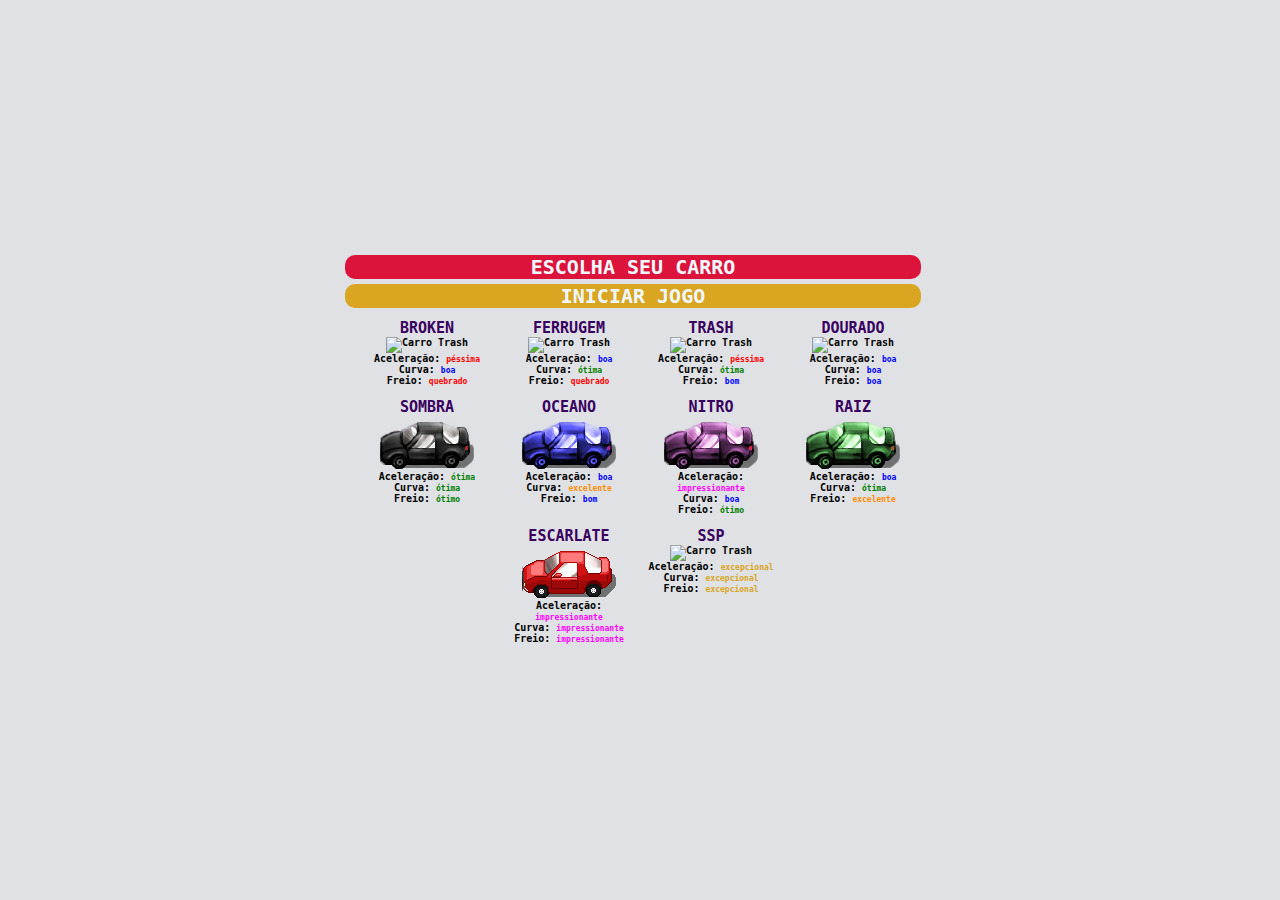
==== index.html @ cc4a32aa "Tela de Seleção" ====
<!DOCTYPE html>
<html lang="pt-br">
<head>
    <meta charset="UTF-8">
    <meta http-equiv="X-UA-Compatible" content="IE=edge">
    <meta name="viewport" content="width=device-width, initial-scale=1.0">
    <link rel="stylesheet" href="style.css">

    <title> Rodovia Maluca </title>

</head>

<body >

    <main class="flex">


        <div id="telaInicial">

            <p id="escolhaP">ESCOLHA SEU CARRO</p>

            <p id="iniciar" onclick="startGame()" >INICIAR JOGO</p>

            <div id="selecao" class="flex">

                <div id="carro1" class="blocoCarro">
                    <p class="nomeCarro"> BROKEN </p>
                    <img src="CarroBrokenEscolha.png" alt="Carro Trash">
                    <p>Aceleração: <span class="red">péssima</span> </p>
                    <p>Curva: <span class="blue">boa</span> </p>
                    <p>Freio: <span class="red">quebrado</span> </p>
                </div>

                <div class="blocoCarro">
                    <p class="nomeCarro"> FERRUGEM </p>
                    <img src="CarroFerrugemEscolha.png" alt="Carro Trash">
                    <p>Aceleração: <span class="blue">boa</span> </p>
                    <p>Curva: <span class="green">ótima</span> </p>
                    <p>Freio: <span class="red">quebrado</span> </p>
                </div>

                <div class="blocoCarro">
                    <p class="nomeCarro"> TRASH </p>
                    <img src="CarroTrashEscolha.png" alt="Carro Trash">
                    <p>Aceleração: <span class="red">péssima</span> </p>
                    <p>Curva: <span class="green">ótima</span> </p>
                    <p>Freio: <span class="blue">bom</span> </p>
                </div>

                <div class="blocoCarro">
                    <p class="nomeCarro"> DOURADO </p>
                    <img src="CarroOuroEscolha.png" alt="Carro Trash">
                    <p>Aceleração: <span class="blue">boa</span> </p>
                    <p>Curva: <span class="blue">boa</span> </p>
                    <p>Freio: <span class="blue">boa</span> </p>
                </div>

                <div class="blocoCarro">
                    <p class="nomeCarro"> SOMBRA </p>
                    <img src="CarroPretoEscolha.png" alt="Carro Trash">
                    <p>Aceleração: <span class="green">ótima</span> </p>
                    <p>Curva: <span class="green">ótima</span> </p>
                    <p>Freio: <span class="green">ótimo</span> </p>
                </div>

                <div class="blocoCarro">
                    <p class="nomeCarro"> OCEANO </p>
                    <img src="CarroAzulEscolha.png" alt="Carro Trash">
                    <p>Aceleração: <span class="blue">boa</span> </p>
                    <p>Curva: <span class="yellow">excelente</span> </p>
                    <p>Freio: <span class="blue">bom</span> </p>
                </div>

                <div class="blocoCarro">
                    <p class="nomeCarro"> NITRO </p>
                    <img src="CarroRoxoEscolha.png" alt="Carro Trash">
                    <p>Aceleração: <span class="gold">impressionante</span> </p>
                    <p>Curva: <span class="blue">boa</span> </p>
                    <p>Freio: <span class="green">ótimo</span> </p>
                </div>

                <div class="blocoCarro">
                    <p class="nomeCarro"> RAIZ </p>
                    <img src="CarroVerdeEscolha.png" alt="Carro Trash">
                    <p>Aceleração: <span class="blue">boa</span> </p>
                    <p>Curva: <span class="green">ótima</span> </p>
                    <p>Freio: <span class="yellow">excelente</span> </p>
                </div>

                <div class="blocoCarro">
                    <p class="nomeCarro"> ESCARLATE </p>
                    <img src="CarroVermelhoEscolha.png" alt="Carro Trash">
                    <p>Aceleração: <span class="gold">impressionante</span> </p>
                    <p>Curva: <span class="gold">impressionante</span> </p>
                    <p>Freio: <span class="gold">impressionante</span> </p>
                </div>

                <div class="blocoCarro">
                    <p class="nomeCarro"> SSP </p>
                    <img src="CarroPolicialEscolha.png" alt="Carro Trash">
                    <p>Aceleração: <span class="golden">excepcional</span> </p>
                    <p>Curva: <span class="golden">excepcional</span> </p>
                    <p>Freio: <span class="golden">excepcional</span> </p>
                </div>
                
            </div>

            
        </div>
    
        <div id="telaDoJogo"></div>

    </main>



</body>

<script src="index.js"></script>
<script src="carGame.js"></script>

</html>
---- style.css ----
*{
    padding: 0;
    margin: 0;
    border: 0;
    outline: 0;
    text-decoration: none;
    font-family:monospace;
    font-weight: bolder;
}

.flex{
    display: flex;
    flex-wrap: wrap;
    flex-direction: row;
    align-content: center;
    justify-content: center;
}

main{
    min-width: 100vw;
    min-height: 100vh;
    background-color: rgb(223, 225, 228);
}

#tela{
    background-color: blue;
    display: flex;
    justify-content: center;
    align-items: center;

}

canvas {
    margin: 0;
    border: 1px solid #d3d3d3;
    background-color: #f1f1f1;
}

#telaInicial{
    text-align: center;
    font-size: 20px;
}

#escolhaP{
    background-color: crimson;
    border-radius: 10px;
    border: 1px;
    color: aliceblue;
    width: 96%;
    margin: 5px;
}

#iniciar{
    background-color:goldenrod;
    border-radius: 10px;
    border: 1px;
    color:aliceblue;
    width: 96%;
    margin: 5px;
    cursor: pointer;
}

#iniciar:hover{
    background-color: rgb(252, 193, 44);
    color: red;
}

#selecao{
    max-width: 600px;
}

.blocoCarro{
    font-size: 10px;
    width: 130px;
    margin: 5px;
    text-align: center;
    cursor: pointer;
    border-radius: 5px;
    border: 1px solid rgb(223, 225, 228);
}

.blocoCarro:hover{
    background-color:aliceblue;
    border: 1px solid black;
}
/*
.blocoCarro > img{
    width: 100px;
    height: 100px;
}*/
span{
    font-size: 8px;
}

.nomeCarro{
    font-size: 15px;
    font-weight: bold;
    color: rgb(56, 0, 95);
}

.red{
    color: red;
}

.blue{
    color: blue;
}

.green{
    color: green;
}

.yellow{
    color:darkorange;
}

.gold{
    color:fuchsia;
}

.golden{
    color: goldenrod;
}
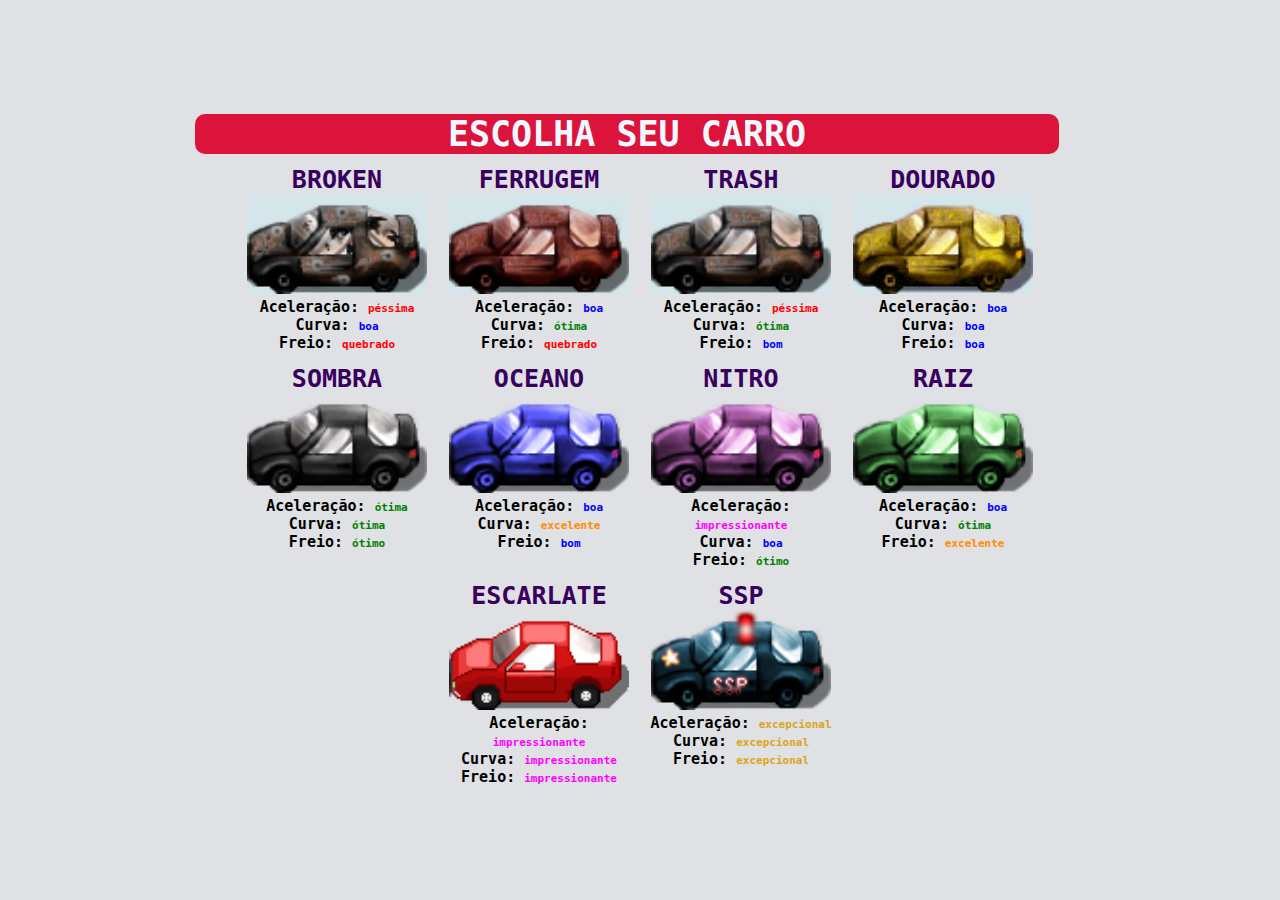
==== commit 6aa78c09: "Som" ====
--- a/index.html
+++ b/index.html
@@ -12,92 +12,95 @@
 
 <body >
 
+    
+
     <main class="flex">
 
+        <div id="telaDoJogo" ></div>
 
-        <div id="telaInicial">
+        <div id="telaInicial" >
 
-            <p id="escolhaP">ESCOLHA SEU CARRO</p>
+            <p id="escolhaP" class="radios">ESCOLHA SEU CARRO</p>
 
-            <p id="iniciar" onclick="startGame()" >INICIAR JOGO</p>
+            <p id="iniciar" class="radios">INICIAR JOGO</p>
 
             <div id="selecao" class="flex">
 
-                <div id="carro1" class="blocoCarro">
+                <div id="broken" class="blocoCarro">
                     <p class="nomeCarro"> BROKEN </p>
-                    <img src="CarroBrokenEscolha.png" alt="Carro Trash">
+                    <img src="imagens/CarroBrokenEscolha.png" alt="Carro Trash">
                     <p>Aceleração: <span class="red">péssima</span> </p>
                     <p>Curva: <span class="blue">boa</span> </p>
                     <p>Freio: <span class="red">quebrado</span> </p>
                 </div>
 
-                <div class="blocoCarro">
+                <div id="ferrugem" class="blocoCarro">
                     <p class="nomeCarro"> FERRUGEM </p>
-                    <img src="CarroFerrugemEscolha.png" alt="Carro Trash">
+                    <img src="imagens/CarroFerrugemEscolha.png" alt="Carro Trash">
                     <p>Aceleração: <span class="blue">boa</span> </p>
                     <p>Curva: <span class="green">ótima</span> </p>
                     <p>Freio: <span class="red">quebrado</span> </p>
                 </div>
 
-                <div class="blocoCarro">
+                <div id="trash" class="blocoCarro">
                     <p class="nomeCarro"> TRASH </p>
-                    <img src="CarroTrashEscolha.png" alt="Carro Trash">
+                    <img src="imagens/CarroTrashEscolha.png" alt="Carro Trash">
                     <p>Aceleração: <span class="red">péssima</span> </p>
                     <p>Curva: <span class="green">ótima</span> </p>
                     <p>Freio: <span class="blue">bom</span> </p>
                 </div>
 
-                <div class="blocoCarro">
+                <div id="dourado" class="blocoCarro">
                     <p class="nomeCarro"> DOURADO </p>
-                    <img src="CarroOuroEscolha.png" alt="Carro Trash">
+                    <img src="imagens/CarroOuroEscolha.png" alt="Carro Trash">
                     <p>Aceleração: <span class="blue">boa</span> </p>
                     <p>Curva: <span class="blue">boa</span> </p>
                     <p>Freio: <span class="blue">boa</span> </p>
                 </div>
 
-                <div class="blocoCarro">
+                <div id="sombra" class="blocoCarro">
                     <p class="nomeCarro"> SOMBRA </p>
-                    <img src="CarroPretoEscolha.png" alt="Carro Trash">
+                    <img src="imagens/CarroPretoEscolha.png" alt="Carro Trash">
                     <p>Aceleração: <span class="green">ótima</span> </p>
                     <p>Curva: <span class="green">ótima</span> </p>
                     <p>Freio: <span class="green">ótimo</span> </p>
                 </div>
 
-                <div class="blocoCarro">
+                <div id="oceano" class="blocoCarro">
                     <p class="nomeCarro"> OCEANO </p>
-                    <img src="CarroAzulEscolha.png" alt="Carro Trash">
+                    <img src="imagens/CarroAzulEscolha.png" alt="Carro Trash">
                     <p>Aceleração: <span class="blue">boa</span> </p>
                     <p>Curva: <span class="yellow">excelente</span> </p>
                     <p>Freio: <span class="blue">bom</span> </p>
                 </div>
 
-                <div class="blocoCarro">
+                <div id="nitro" class="blocoCarro">
                     <p class="nomeCarro"> NITRO </p>
-                    <img src="CarroRoxoEscolha.png" alt="Carro Trash">
+                    <img src="imagens/CarroRoxoEscolha.png" alt="Carro Trash">
                     <p>Aceleração: <span class="gold">impressionante</span> </p>
                     <p>Curva: <span class="blue">boa</span> </p>
                     <p>Freio: <span class="green">ótimo</span> </p>
                 </div>
 
-                <div class="blocoCarro">
+                <div id="raiz" class="blocoCarro">
                     <p class="nomeCarro"> RAIZ </p>
-                    <img src="CarroVerdeEscolha.png" alt="Carro Trash">
+                    <img src="imagens/CarroVerdeEscolha.png" alt="Carro Trash">
                     <p>Aceleração: <span class="blue">boa</span> </p>
                     <p>Curva: <span class="green">ótima</span> </p>
                     <p>Freio: <span class="yellow">excelente</span> </p>
                 </div>
 
-                <div class="blocoCarro">
+                <div id="escarlate" class="blocoCarro">
                     <p class="nomeCarro"> ESCARLATE </p>
-                    <img src="CarroVermelhoEscolha.png" alt="Carro Trash">
+                    <img src="imagens/CarroVermelhoEscolha.png" alt="Carro Trash">
                     <p>Aceleração: <span class="gold">impressionante</span> </p>
                     <p>Curva: <span class="gold">impressionante</span> </p>
                     <p>Freio: <span class="gold">impressionante</span> </p>
                 </div>
 
-                <div class="blocoCarro">
+                <div id="ssp" class="blocoCarro">
                     <p class="nomeCarro"> SSP </p>
-                    <img src="CarroPolicialEscolha.png" alt="Carro Trash">
+                    <img src="imagens/CarroPolicialEscolha.png" alt="Carro Trash">
                     <p>Aceleração: <span class="golden">excepcional</span> </p>
                     <p>Curva: <span class="golden">excepcional</span> </p>
                     <p>Freio: <span class="golden">excepcional</span> </p>
@@ -108,15 +111,16 @@
             
         </div>
     
-        <div id="telaDoJogo"></div>
+        
 
     </main>
 
-
+    
 
 </body>
 
 <script src="index.js"></script>
+<script src="gameFunction.js"></script>
 <script src="carGame.js"></script>
 
 </html>--- a/style.css
+++ b/style.css
@@ -23,9 +23,11 @@
     background-color: rgb(223, 225, 228);
 }
 
-#tela{
+#telaDoJogo{
+    width: 300px;
+    height: 300px;
     background-color: blue;
-    display: flex;
+    display: none;
     justify-content: center;
     align-items: center;
 
@@ -44,21 +46,21 @@
 
 #escolhaP{
     background-color: crimson;
+}
+
+#iniciar{
+    display: none;
+    background-color:goldenrod;
+    cursor: pointer;
+}
+
+.radios{
+    font-size: 35px;
     border-radius: 10px;
     border: 1px;
     color: aliceblue;
     width: 96%;
     margin: 5px;
-}
-
-#iniciar{
-    background-color:goldenrod;
-    border-radius: 10px;
-    border: 1px;
-    color:aliceblue;
-    width: 96%;
-    margin: 5px;
-    cursor: pointer;
 }
 
 #iniciar:hover{
@@ -67,12 +69,12 @@
 }
 
 #selecao{
-    max-width: 600px;
+    max-width: 900px;
 }
 
 .blocoCarro{
-    font-size: 10px;
-    width: 130px;
+    font-size: 15px;
+    width: 190px;
     margin: 5px;
     text-align: center;
     cursor: pointer;
@@ -84,17 +86,18 @@
     background-color:aliceblue;
     border: 1px solid black;
 }
-/*
+
 .blocoCarro > img{
-    width: 100px;
+    width: 180px;
     height: 100px;
-}*/
+}
+
 span{
-    font-size: 8px;
+    font-size: 11px;
 }
 
 .nomeCarro{
-    font-size: 15px;
+    font-size: 25px;
     font-weight: bold;
     color: rgb(56, 0, 95);
 }
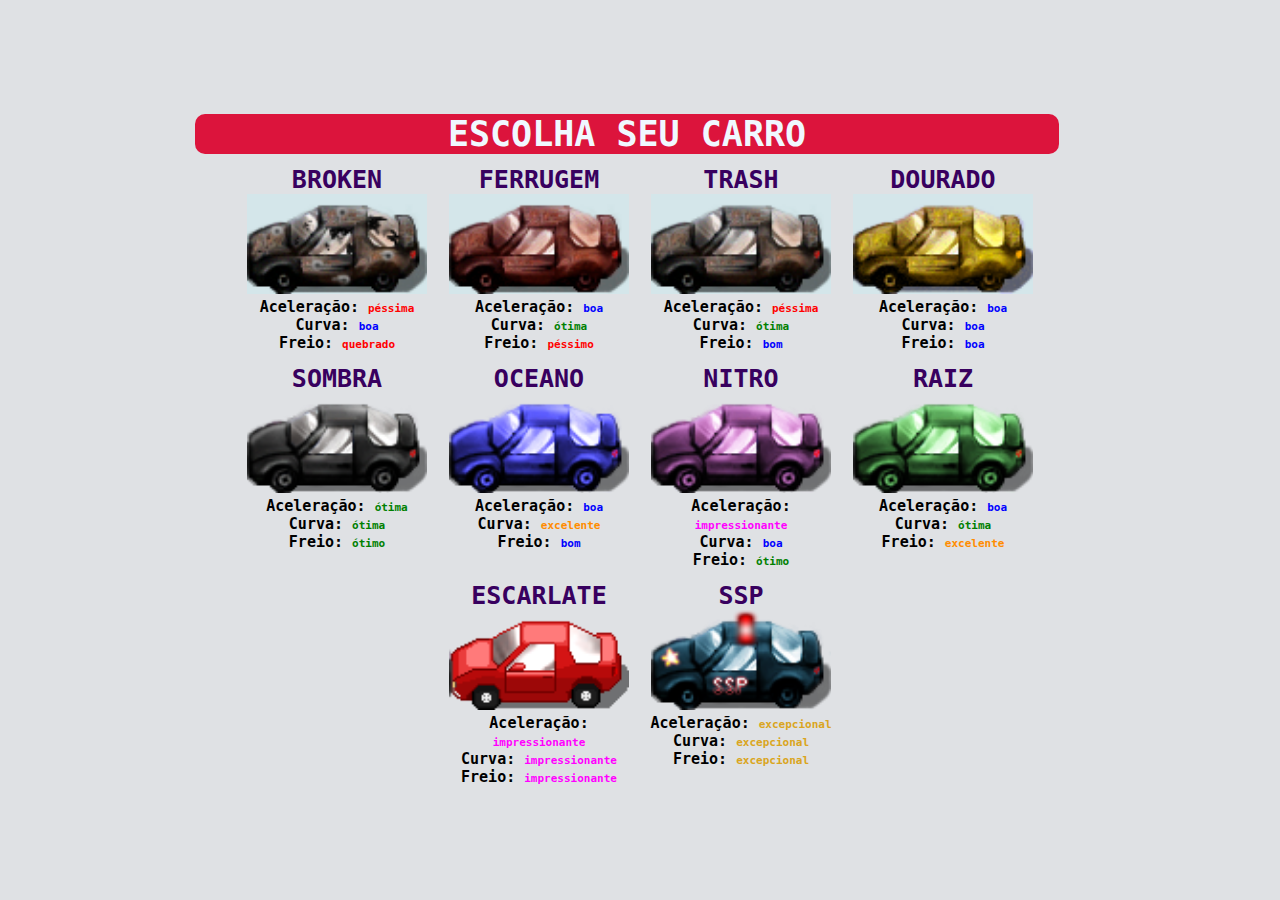
==== commit 82c54d22: "niveis" ====
--- a/index.html
+++ b/index.html
@@ -16,7 +16,14 @@
 
     <main class="flex">
 
-        <div id="telaDoJogo" ></div>
+        <div id="telaDoJogo" >
+
+            <div id="TelaDeBatida">
+                <p id="reiniciar" class="bTransparente">REINICIAR</p>
+                <p id="outro" class="bTransparente">OUTRO CARRO</p>
+            </div>
+            
+        </div>
 
         <div id="telaInicial" >
 
@@ -39,7 +46,7 @@
                     <img src="imagens/CarroFerrugemEscolha.png" alt="Carro Trash">
                     <p>Aceleração: <span class="blue">boa</span> </p>
                     <p>Curva: <span class="green">ótima</span> </p>
-                    <p>Freio: <span class="red">quebrado</span> </p>
+                    <p>Freio: <span class="red">péssimo</span> </p>
                 </div>
 
                 <div id="trash" class="blocoCarro">
@@ -122,5 +129,6 @@
 <script src="index.js"></script>
 <script src="gameFunction.js"></script>
 <script src="carGame.js"></script>
+<script src="niveis.js"></script>
 
 </html>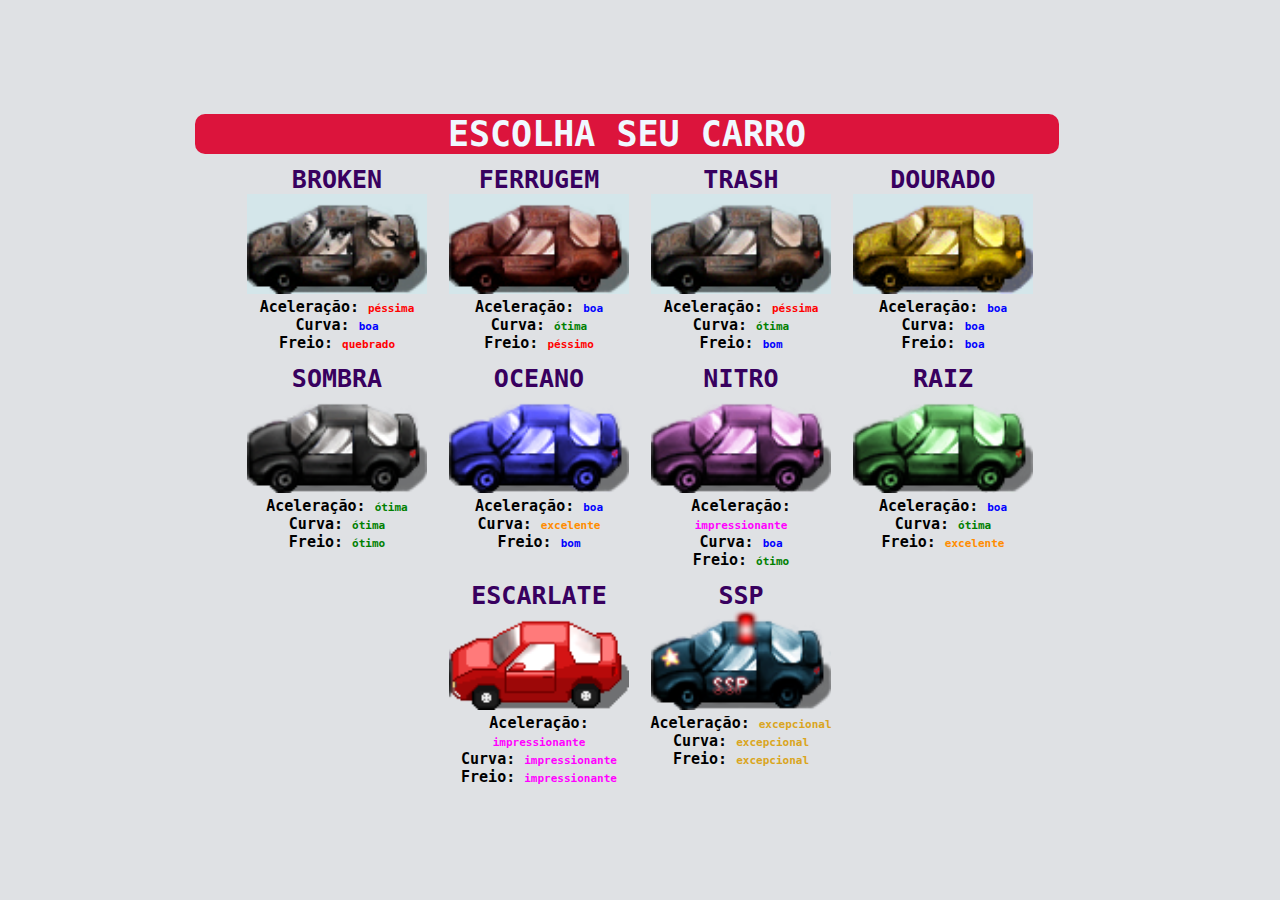
==== commit 37f3a343: "Imagem das Teclas" ====
--- a/index.html
+++ b/index.html
@@ -16,13 +16,31 @@
 
     <main class="flex">
 
+        <div class="controles">
+            <button id="esquerda" class="Bcontrole">
+                <img id="setaEsquerda" class="imagemDeTecla" src="imagens/seta.png" alt="seta para a esquerda">
+            </button>
+            <button id="abaixo" class="Bcontrole">
+                <img class="imagemDeTecla" src="imagens/freio.png" alt="freio">
+            </button>
+        </div>
+
         <div id="telaDoJogo" >
 
             <div id="TelaDeBatida">
                 <p id="reiniciar" class="bTransparente">REINICIAR</p>
                 <p id="outro" class="bTransparente">OUTRO CARRO</p>
             </div>
-            
+  
+        </div>
+
+        <div class="controles">
+            <button id="direita" class="Bcontrole">
+                <img class="imagemDeTecla" src="imagens/seta.png" alt="seta para a direita">
+            </button>
+            <button  id="acima" class="Bcontrole">
+                <img id="acelerador" class="imagemDeTecla" src="imagens/acelerador.png" alt="acelerador">
+            </button>
         </div>
 
         <div id="telaInicial" >
--- a/style.css
+++ b/style.css
@@ -1,4 +1,3 @@
-
 *{
     padding: 0;
     margin: 0;
@@ -37,6 +36,75 @@
     margin: 0;
     border: 1px solid #d3d3d3;
     background-color: #f1f1f1;
+}
+
+#TelaDeBatida{
+    position: absolute;
+    display: none;
+    flex-wrap: wrap;
+    align-items: center;
+}
+
+.bTransparente{
+    width: fit-content ;
+    border-radius: 5px;
+    background-color: crimson;
+    border: 1px solid darkred;
+    color: aliceblue;
+    padding: 5px;
+    margin: 5px;
+    cursor: pointer;
+    width: 100px;
+    text-align: center;
+    opacity: 0.5;
+}
+
+.bTransparente:hover{
+    opacity: 1;
+}
+
+.imagemDeTecla{
+    width: 30px;
+    height: 30px;
+    padding-top: 8px;
+}
+
+#acelerador{
+    height: 48px;
+    width: 25px;
+    padding-top: 0;
+}
+
+#setaEsquerda{
+    -moz-transform: scaleX(-1);
+    -o-transform: scaleX(-1);
+    -webkit-transform: scaleX(-1);
+    transform: scaleX(-1);
+}
+
+.controles{
+    display: none;
+    flex-direction: column;
+    background-color: aquamarine;
+    justify-content: center;
+}
+
+
+.Bcontrole{
+    background-image: linear-gradient(315deg, #000000 0%, #414141 74%);
+    box-shadow:0 3px 0 black;
+    margin-top: 10px;
+    margin-bottom: 10px;
+    width: 50px;
+    height: 50px;
+    border-radius: 10px;
+    border: 2px solid black;
+}
+
+.Bcontrole:active{
+    position:relative;
+    top:3px;
+    box-shadow:none;
 }
 
 #telaInicial{
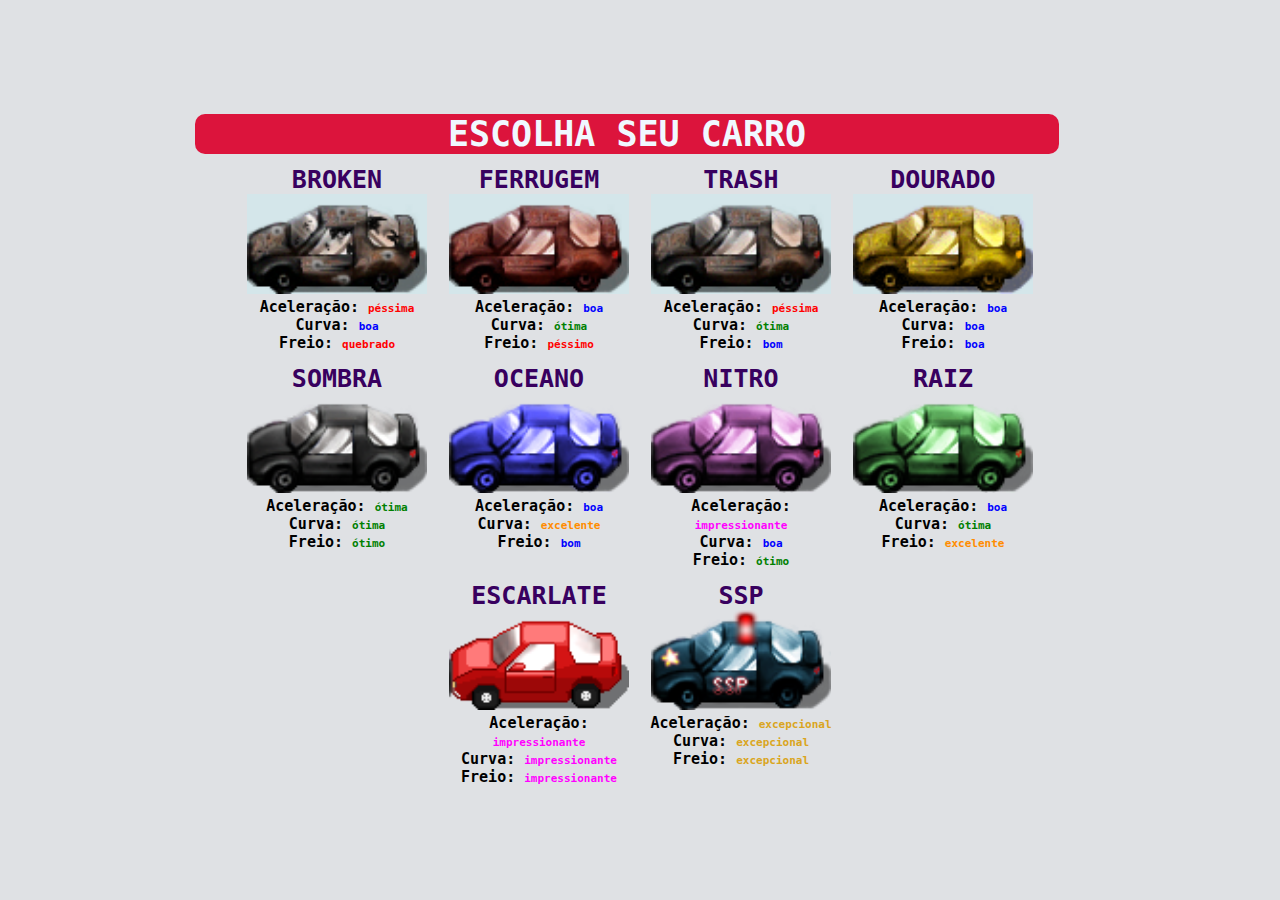
==== commit 0619d0db: "touch" ====
--- a/index.html
+++ b/index.html
@@ -17,11 +17,11 @@
     <main class="flex">
 
         <div class="controles">
-            <button id="esquerda" class="Bcontrole">
+            <button id="esquerda" class="Bcontrole" onmousedown="pressionarBotao('e')" onmouseup="soltarBotao('e')" ontouchstart="soltarBotao('e')" >
                 <img id="setaEsquerda" class="imagemDeTecla" src="imagens/seta.png" alt="seta para a esquerda">
             </button>
-            <button id="abaixo" class="Bcontrole">
-                <img class="imagemDeTecla" src="imagens/freio.png" alt="freio">
+            <button id="abaixo" class="Bcontrole" onmousedown="pressionarBotao('f')" onmouseup="soltarBotao('f')" ontouchstart="soltarBotao('f')">
+                <img id="freio" class="imagemDeTecla" src="imagens/freio.png" alt="freio">
             </button>
         </div>
 
@@ -35,10 +35,10 @@
         </div>
 
         <div class="controles">
-            <button id="direita" class="Bcontrole">
-                <img class="imagemDeTecla" src="imagens/seta.png" alt="seta para a direita">
+            <button id="direita" class="Bcontrole" onmousedown="pressionarBotao('d')" onmouseup="soltarBotao('d')" ontouchstart="soltarBotao('d')">
+                <img id="setaDireita" class="imagemDeTecla" src="imagens/seta.png" alt="seta para a direita">
             </button>
-            <button  id="acima" class="Bcontrole">
+            <button  id="acima" class="Bcontrole" onmousedown="pressionarBotao('a')" onmouseup="soltarBotao('a')" ontouchstart="soltarBotao('a')">
                 <img id="acelerador" class="imagemDeTecla" src="imagens/acelerador.png" alt="acelerador">
             </button>
         </div>
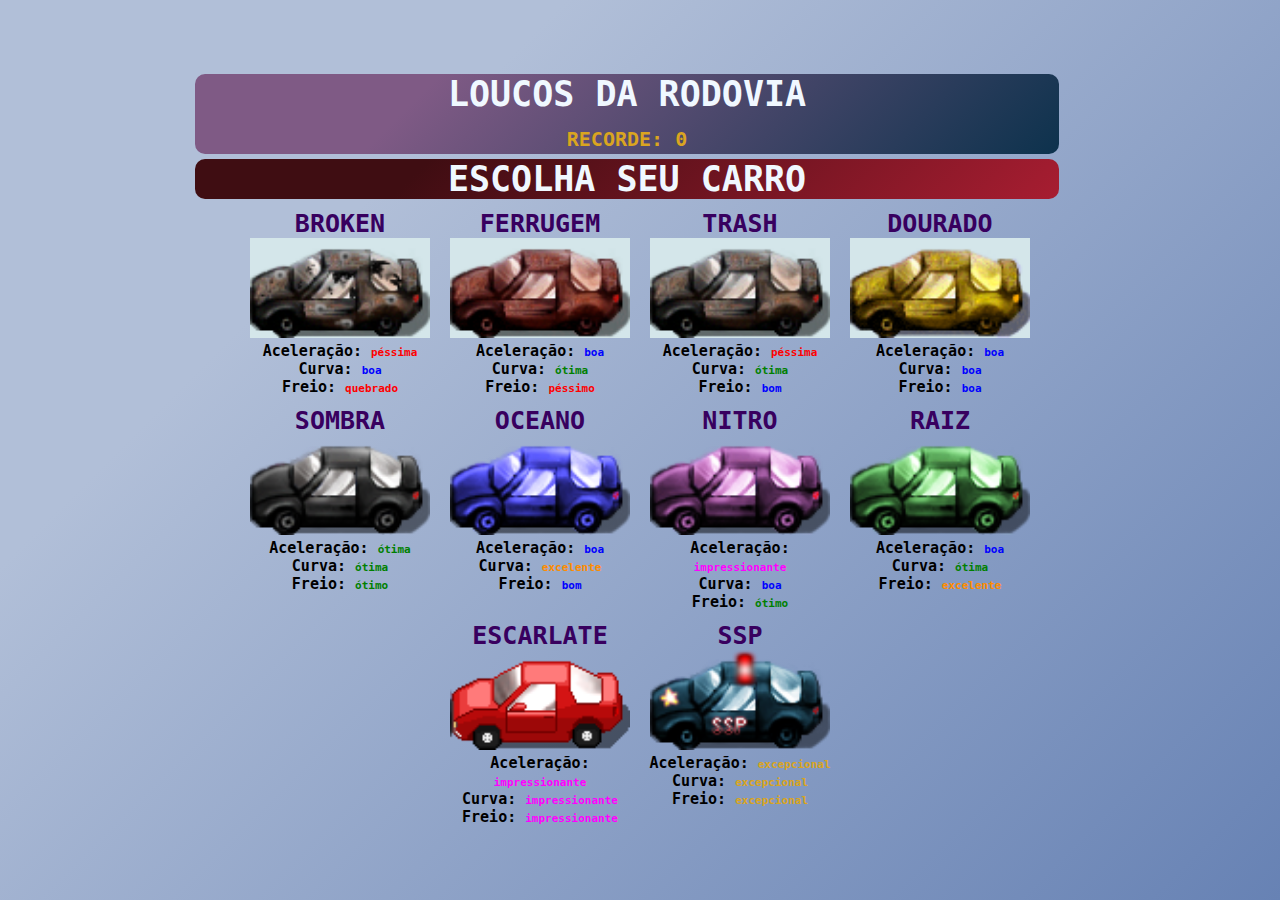
==== commit 6c81a67e: "Favicon / Titulo/ recode / canva em tecla" ====
--- a/index.html
+++ b/index.html
@@ -5,8 +5,9 @@
     <meta http-equiv="X-UA-Compatible" content="IE=edge">
     <meta name="viewport" content="width=device-width, initial-scale=1.0">
     <link rel="stylesheet" href="style.css">
+    <link rel="icon" type="image/x-icon" href="imagens/favicon.png">
 
-    <title> Rodovia Maluca </title>
+    <title> Loucos da Rodovia </title>
 
 </head>
 
@@ -17,11 +18,13 @@
     <main class="flex">
 
         <div class="controles">
-            <button id="esquerda" class="Bcontrole" onmousedown="pressionarBotao('e')" onmouseup="soltarBotao('e')" ontouchstart="soltarBotao('e')" >
-                <img id="setaEsquerda" class="imagemDeTecla" src="imagens/seta.png" alt="seta para a esquerda">
+            <button id="esquerda" class="Bcontrole" onmousedown="pressionarBotao('e')" onmouseup="soltarBotao('e')" ontouchstart="pressionarBotao('e')" ontouchend="soltarBotao('e')" >
+                <canvas id="canvaEsquerda" class="canvaDeTecla"></canvas>
+                <img id="setaEsquerda" class="imagemDeTecla" src="imagens/setaE.png" alt="seta para a esquerda">
             </button>
-            <button id="abaixo" class="Bcontrole" onmousedown="pressionarBotao('f')" onmouseup="soltarBotao('f')" ontouchstart="soltarBotao('f')">
-                <img id="freio" class="imagemDeTecla" src="imagens/freio.png" alt="freio">
+            <button id="abaixo" class="Bcontrole" onmousedown="pressionarBotao('f')" onmouseup="soltarBotao('f')" ontouchstart="pressionarBotao('f')" ontouchend="soltarBotao('f')">
+                <canvas id="canvaFreio" class="canvaDeTecla"></canvas>
+                <img id="freio" class="imagemDeTecla" src="imagens/frei.png" alt="freio">
             </button>
         </div>
 
@@ -35,15 +38,23 @@
         </div>
 
         <div class="controles">
-            <button id="direita" class="Bcontrole" onmousedown="pressionarBotao('d')" onmouseup="soltarBotao('d')" ontouchstart="soltarBotao('d')">
-                <img id="setaDireita" class="imagemDeTecla" src="imagens/seta.png" alt="seta para a direita">
+            <button id="direita" class="Bcontrole" onmousedown="pressionarBotao('d')" onmouseup="soltarBotao('d')" ontouchstart="pressionarBotao('d')" ontouchend="soltarBotao('d')">
+                <canvas id="canvaDireita" class="canvaDeTecla"></canvas>
+                <img id="setaDireita" class="imagemDeTecla" src="imagens/setaD.png" alt="seta para a direita">
             </button>
-            <button  id="acima" class="Bcontrole" onmousedown="pressionarBotao('a')" onmouseup="soltarBotao('a')" ontouchstart="soltarBotao('a')">
-                <img id="acelerador" class="imagemDeTecla" src="imagens/acelerador.png" alt="acelerador">
+            <button  id="acima" class="Bcontrole" onmousedown="pressionarBotao('a')" onmouseup="soltarBotao('a')" ontouchstart="pressionarBotao('a')" ontouchend="soltarBotao('a')">
+                <canvas id="canvaAcelerador" class="canvaDeTecla"></canvas>
+                <img id="acelerador" class="imagemDeTecla" src="imagens/acel.png" alt="acelerador">
             </button>
         </div>
 
         <div id="telaInicial" >
+
+            <p id="titulo" class="radios">
+                LOUCOS DA RODOVIA
+                <br>      
+               <span>RECORDE: </span> <span id="recorde">0</span>
+            </p>
 
             <p id="escolhaP" class="radios">ESCOLHA SEU CARRO</p>
 
--- a/style.css
+++ b/style.css
@@ -19,7 +19,7 @@
 main{
     min-width: 100vw;
     min-height: 100vh;
-    background-color: rgb(223, 225, 228);
+    background-image: linear-gradient(315deg, #6782B4 0%, #B1BFD8 74%);
 }
 
 #telaDoJogo{
@@ -67,12 +67,25 @@
     width: 30px;
     height: 30px;
     padding-top: 8px;
+    pointer-events: none;
+    display: none;
+}
+
+
+.canvaDeTecla{
+    background-color: unset;
+    border: unset;
+    padding: 8px;
 }
 
 #acelerador{
     height: 48px;
     width: 25px;
     padding-top: 0;
+}
+
+#canvaAcelerador{
+    padding: 0px 0px 0px 11px; /* cima direita abaixo esquerda*/
 }
 
 #setaEsquerda{
@@ -85,13 +98,12 @@
 .controles{
     display: none;
     flex-direction: column;
-    background-color: aquamarine;
     justify-content: center;
 }
 
 
 .Bcontrole{
-    background-image: linear-gradient(315deg, #000000 0%, #414141 74%);
+    background-image: linear-gradient(315deg, #000000 0%, #414141 74%); 
     box-shadow:0 3px 0 black;
     margin-top: 10px;
     margin-bottom: 10px;
@@ -112,13 +124,23 @@
     font-size: 20px;
 }
 
+#titulo{
+    background-image: linear-gradient(315deg, #0D324D 0%, #7F5A85 74%);
+}
+
+#titulo > span{
+    font-size: 20px;
+    color: goldenrod;
+
+}
+
 #escolhaP{
-    background-color: crimson;
+    background-image: linear-gradient(315deg, #A71D31 0%, #3F0D12 74%);
 }
 
 #iniciar{
     display: none;
-    background-color:goldenrod;
+    background-image: linear-gradient(315deg, #F53803 0%, #F5D020 74%);
     cursor: pointer;
 }
 
@@ -147,12 +169,10 @@
     text-align: center;
     cursor: pointer;
     border-radius: 5px;
-    border: 1px solid rgb(223, 225, 228);
 }
 
 .blocoCarro:hover{
     background-color:aliceblue;
-    border: 1px solid black;
 }
 
 .blocoCarro > img{
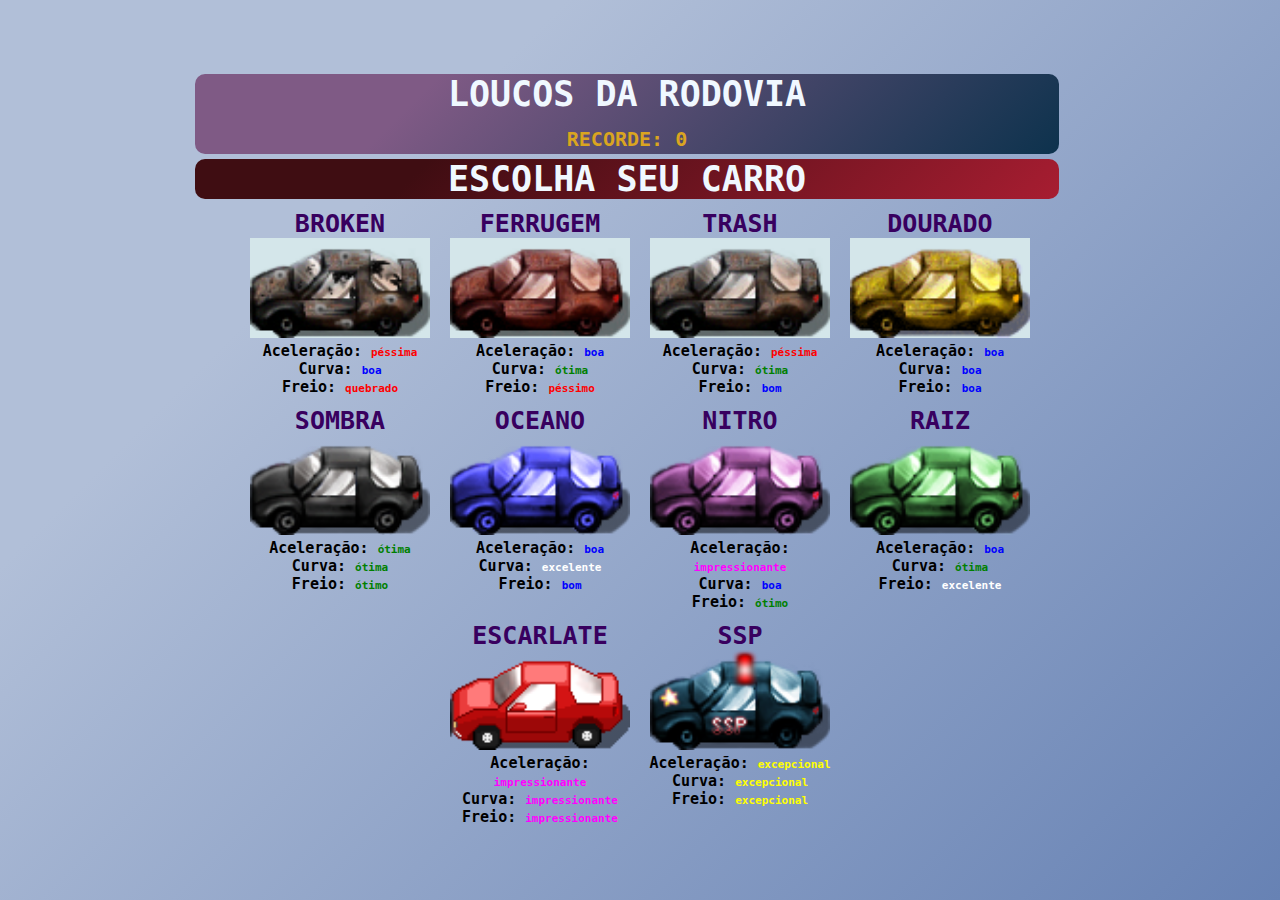
==== commit 63070b93: "Novos Níveis" ====
--- a/index.html
+++ b/index.html
@@ -17,44 +17,59 @@
 
     <main class="flex">
 
-        <div class="controles">
-            <button id="esquerda" class="Bcontrole" onmousedown="pressionarBotao('e')" onmouseup="soltarBotao('e')" ontouchstart="pressionarBotao('e')" ontouchend="soltarBotao('e')" >
-                <canvas id="canvaEsquerda" class="canvaDeTecla"></canvas>
-                <img id="setaEsquerda" class="imagemDeTecla" src="imagens/setaE.png" alt="seta para a esquerda">
-            </button>
-            <button id="abaixo" class="Bcontrole" onmousedown="pressionarBotao('f')" onmouseup="soltarBotao('f')" ontouchstart="pressionarBotao('f')" ontouchend="soltarBotao('f')">
-                <canvas id="canvaFreio" class="canvaDeTecla"></canvas>
-                <img id="freio" class="imagemDeTecla" src="imagens/frei.png" alt="freio">
-            </button>
-        </div>
+        <section id="telaControle" class="flex">
 
-        <div id="telaDoJogo" >
+            <div id="controleDeNiveis">
+                <p id="nivelAtual">NIVEL 1 -&nbsp</p> <span id="nomeNivel">Carros Lentos</span> 
+            </div>
 
-            <div id="TelaDeBatida">
-                <p id="reiniciar" class="bTransparente">REINICIAR</p>
-                <p id="outro" class="bTransparente">OUTRO CARRO</p>
+            <div class="flex">
+
+                <div class="controles">
+                    <button id="esquerda" class="Bcontrole" onmousedown="pressionarBotao('e')" onmouseup="soltarBotao('e')" ontouchstart="pressionarBotao('e')" ontouchend="soltarBotao('e')" >
+                        <canvas id="canvaEsquerda" class="canvaDeTecla"></canvas>
+                        <img id="setaEsquerda" class="imagemDeTecla" src="imagens/setaE.png" alt="seta para a esquerda">
+                    </button>
+                    <button id="abaixo" class="Bcontrole" onmousedown="pressionarBotao('f')" onmouseup="soltarBotao('f')" ontouchstart="pressionarBotao('f')" ontouchend="soltarBotao('f')">
+                        <canvas id="canvaFreio" class="canvaDeTecla"></canvas>
+                        <img id="freio" class="imagemDeTecla" src="imagens/frei.png" alt="freio">
+                    </button>
+                </div>
+        
+                <div id="telaDoJogo" >
+        
+                    <div id="TelaDeBatida">
+                        <p id="reiniciar" class="bTransparente">REINICIAR</p>
+                        <p id="outro" class="bTransparente">OUTRO CARRO</p>
+                    </div>
+          
+                </div>
+        
+                <div class="controles">
+                    <button id="direita" class="Bcontrole" onmousedown="pressionarBotao('d')" onmouseup="soltarBotao('d')" ontouchstart="pressionarBotao('d')" ontouchend="soltarBotao('d')">
+                        <canvas id="canvaDireita" class="canvaDeTecla"></canvas>
+                        <img id="setaDireita" class="imagemDeTecla" src="imagens/setaD.png" alt="seta para a direita">
+                    </button>
+                    <button  id="acima" class="Bcontrole" onmousedown="pressionarBotao('a')" onmouseup="soltarBotao('a')" ontouchstart="pressionarBotao('a')" ontouchend="soltarBotao('a')">
+                        <canvas id="canvaAcelerador" class="canvaDeTecla"></canvas>
+                        <img id="acelerador" class="imagemDeTecla" src="imagens/acel.png" alt="acelerador">
+                    </button>
+                </div>
+    
             </div>
-  
-        </div>
 
-        <div class="controles">
-            <button id="direita" class="Bcontrole" onmousedown="pressionarBotao('d')" onmouseup="soltarBotao('d')" ontouchstart="pressionarBotao('d')" ontouchend="soltarBotao('d')">
-                <canvas id="canvaDireita" class="canvaDeTecla"></canvas>
-                <img id="setaDireita" class="imagemDeTecla" src="imagens/setaD.png" alt="seta para a direita">
-            </button>
-            <button  id="acima" class="Bcontrole" onmousedown="pressionarBotao('a')" onmouseup="soltarBotao('a')" ontouchstart="pressionarBotao('a')" ontouchend="soltarBotao('a')">
-                <canvas id="canvaAcelerador" class="canvaDeTecla"></canvas>
-                <img id="acelerador" class="imagemDeTecla" src="imagens/acel.png" alt="acelerador">
-            </button>
-        </div>
+        </section>
+
+
 
         <div id="telaInicial" >
 
-            <p id="titulo" class="radios">
-                LOUCOS DA RODOVIA
-                <br>      
-               <span>RECORDE: </span> <span id="recorde">0</span>
-            </p>
+            
+        <p id="titulo" class="radios">
+            LOUCOS DA RODOVIA
+            <br>      
+           <span>RECORDE: </span> <span id="recorde">0</span>
+        </p>
 
             <p id="escolhaP" class="radios">ESCOLHA SEU CARRO</p>
 
--- a/style.css
+++ b/style.css
@@ -36,6 +36,31 @@
     margin: 0;
     border: 1px solid #d3d3d3;
     background-color: #f1f1f1;
+}
+
+#telaControle{
+    flex-direction: column;
+}
+
+#controleDeNiveis{
+    display: none;
+    align-items: center;
+    position: absolute;
+    top: 0;
+    margin:auto;
+    padding-left: 15px;
+    padding-right: 15px;
+    font-size: 25px;
+    border-radius: 10px;
+    border: 1px;
+    color: aliceblue;
+    background-image: linear-gradient(315deg, #A71D31 0%, #3F0D12 74%); 
+    margin: 5px;
+}
+
+#controleDeNiveis > span{
+    padding-left: 5px;
+    font-size: 15px;
 }
 
 #TelaDeBatida{
@@ -203,7 +228,9 @@
 }
 
 .yellow{
-    color:darkorange;
+    color: white;
+    
+    /*color:darkorange;*/
 }
 
 .gold{
@@ -211,5 +238,6 @@
 }
 
 .golden{
-    color: goldenrod;
+    color: yellow;
+    /*color: goldenrod;*/
 }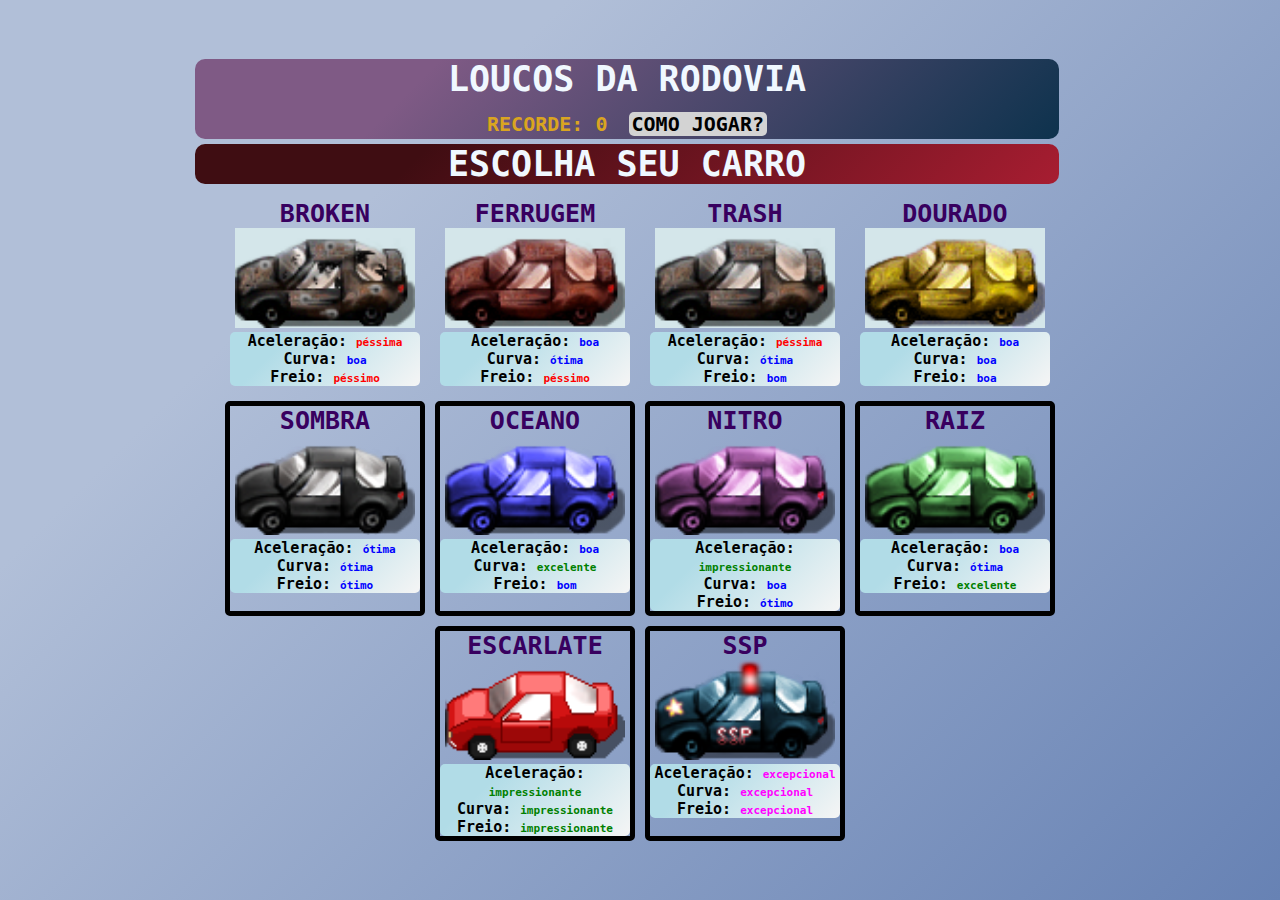
==== commit c0359ab7: "botão duplo para celular" ====
--- a/index.html
+++ b/index.html
@@ -13,7 +13,48 @@
 
 <body >
 
-    
+    <div id="telaComoJogar">
+        <div id="sobre" class="flex">
+            <button id="fechar" onclick="fechar()" >FECHAR</button>
+            <br>
+            <P class="golden">SOBRE:</P>
+            <br>
+            <p>Cruze a maior rodovia do país em alta velocidade desviando dos outros veículos </p>
+            <p> nos eventos mais aleatórios desta BR maluca.</p>
+            <p>Quanto mais tempo você passar sem bater, mais pontos você acumula.</p>
+            <br>
+            <p class="golden">CONTROLES:</p> 
+            <br>
+            <div > <p>ACELERAR: <span class="exp">Seta para <strong>cima</strong> do teclado ou tecla W ou o botão de acelerador na tela.</span> </p></div>
+            <div > <p>FREIAR: <span class="exp">Seta para baixo do teclado ou tecla S ou o botão de freio na tela.</span> </p> </div>
+            <div > <p>MOVER-SE: <span class="exp">Setas para os lados do teclado ou teclas A e D ou o botões de direção na tela.</span> </p> </div>
+            <br>
+            <p class="golden">NOVOS CARROS:</p>
+            <br>
+            <p>Quanto mais pontos você tiver, mais carros você desbloqueia.</p>
+            <p>Cada carro tem sua própria configuração, mudando a jogabilidade.</p>
+            <br>
+            <p class="golden">NÍVEIS:</p>
+            <br>
+            <p>A medida que você cruza a rodovia, os níveis vão mudando, aumentando o desafio</p>
+            <p>Cada nível tem seu próprio nome até que você chegue ao nível final "Ad Infinitum"</p>
+            <br>
+            <p class="golden">EXTRA:</p>
+            <br>
+            <p>Existe a opção de RETOMAR ao bater o veículo!</p>
+            <p>Esta opção só existe para que você conheça os níveis seguintes, caso colida demais.</p>
+            <p>Entretanto, é uma opção temporária e ela posiciona o carro no meio novamente, ou seja...</p>
+            <p> se tiver um outro carro no centro, ele vai colidir infinitamente e você precisará reiniciar de qualquer forma.</p>
+            <p> Mas vale a tentativa retomar a estrada e não perder seus pontos e progresso.</p>
+            <p> Ela também pode gerar um Bug de criar um carro num local que não deveria, alterando o jogo</p>
+            <p> em algum momemento impróprio, deixando impossível passar por algum obstáculo, mas é sorte. </p>
+
+        </div>
+        
+        
+        
+
+    </div>
 
     <main class="flex">
 
@@ -26,50 +67,59 @@
             <div class="flex">
 
                 <div class="controles">
+                    <button  id="acima" class="Bcontrole" onmousedown="pressionarBotao('a')" onmouseup="soltarBotao('a')" ontouchstart="pressionarBotao('a')" ontouchend="soltarBotao('a')">
+                        <canvas id="canvaAceleradorE" class="canvaDeTecla canvaAcelerador"></canvas>
+                        <img id="acelerador" class="imagemDeTecla" src="imagens/acel.png" alt="acelerador">
+                    </button>
                     <button id="esquerda" class="Bcontrole" onmousedown="pressionarBotao('e')" onmouseup="soltarBotao('e')" ontouchstart="pressionarBotao('e')" ontouchend="soltarBotao('e')" >
                         <canvas id="canvaEsquerda" class="canvaDeTecla"></canvas>
                         <img id="setaEsquerda" class="imagemDeTecla" src="imagens/setaE.png" alt="seta para a esquerda">
                     </button>
                     <button id="abaixo" class="Bcontrole" onmousedown="pressionarBotao('f')" onmouseup="soltarBotao('f')" ontouchstart="pressionarBotao('f')" ontouchend="soltarBotao('f')">
-                        <canvas id="canvaFreio" class="canvaDeTecla"></canvas>
+                        <canvas id="canvaFreioE" class="canvaDeTecla"></canvas>
                         <img id="freio" class="imagemDeTecla" src="imagens/frei.png" alt="freio">
                     </button>
+                    <button  id="buzina" class="Bcontrole" onclick="buzinar()" ontouchstart="buzinar()">Buzina</button>
                 </div>
         
                 <div id="telaDoJogo" >
         
                     <div id="TelaDeBatida">
                         <p id="reiniciar" class="bTransparente">REINICIAR</p>
+                        <p id="retomar" class="bTransparente">RETOMAR</p>
                         <p id="outro" class="bTransparente">OUTRO CARRO</p>
                     </div>
           
                 </div>
         
                 <div class="controles">
+                    <button  id="acima" class="Bcontrole" onmousedown="pressionarBotao('a')" onmouseup="soltarBotao('a')" ontouchstart="pressionarBotao('a')" ontouchend="soltarBotao('a')">
+                        <canvas id="canvaAceleradorD" class="canvaDeTecla canvaAcelerador"></canvas>
+                        <img id="acelerador" class="imagemDeTecla" src="imagens/acel.png" alt="acelerador">
+                    </button>
                     <button id="direita" class="Bcontrole" onmousedown="pressionarBotao('d')" onmouseup="soltarBotao('d')" ontouchstart="pressionarBotao('d')" ontouchend="soltarBotao('d')">
                         <canvas id="canvaDireita" class="canvaDeTecla"></canvas>
                         <img id="setaDireita" class="imagemDeTecla" src="imagens/setaD.png" alt="seta para a direita">
                     </button>
-                    <button  id="acima" class="Bcontrole" onmousedown="pressionarBotao('a')" onmouseup="soltarBotao('a')" ontouchstart="pressionarBotao('a')" ontouchend="soltarBotao('a')">
-                        <canvas id="canvaAcelerador" class="canvaDeTecla"></canvas>
-                        <img id="acelerador" class="imagemDeTecla" src="imagens/acel.png" alt="acelerador">
-                    </button>
+                    <button id="abaixo" class="Bcontrole" onmousedown="pressionarBotao('f')" onmouseup="soltarBotao('f')" ontouchstart="pressionarBotao('f')" ontouchend="soltarBotao('f')">
+                        <canvas id="canvaFreioD" class="canvaDeTecla"></canvas>
+                        <img id="freio" class="imagemDeTecla" src="imagens/frei.png" alt="freio">
+                    </button>
+                    <button  id="pause" class="Bcontrole" onclick="pausar()" ontouchstart="pausar()">pausa</button>
                 </div>
     
             </div>
 
         </section>
 
-
-
         <div id="telaInicial" >
 
             
-        <p id="titulo" class="radios">
-            LOUCOS DA RODOVIA
-            <br>      
-           <span>RECORDE: </span> <span id="recorde">0</span>
-        </p>
+            <p id="titulo" class="radios">
+                LOUCOS DA RODOVIA
+                <br>      
+            <span>RECORDE: </span> <span id="recorde">0</span> <span id="instrucoes" onclick="abrir()">COMO JOGAR?</span>
+            </p>
 
             <p id="escolhaP" class="radios">ESCOLHA SEU CARRO</p>
 
@@ -77,102 +127,123 @@
 
             <div id="selecao" class="flex">
 
-                <div id="broken" class="blocoCarro">
+                <div id="broken" class="blocoCarro aberto">
                     <p class="nomeCarro"> BROKEN </p>
                     <img src="imagens/CarroBrokenEscolha.png" alt="Carro Trash">
-                    <p>Aceleração: <span class="red">péssima</span> </p>
-                    <p>Curva: <span class="blue">boa</span> </p>
-                    <p>Freio: <span class="red">quebrado</span> </p>
-                </div>
-
-                <div id="ferrugem" class="blocoCarro">
+                    <div class="config">
+                        <p>Aceleração: <span class="red">péssima</span> </p>
+                        <p>Curva: <span class="blue">boa</span> </p>
+                        <p>Freio: <span class="red">péssimo</span> </p>
+                    </div>
+                </div>
+
+                <div id="ferrugem" class="blocoCarro aberto">
                     <p class="nomeCarro"> FERRUGEM </p>
                     <img src="imagens/CarroFerrugemEscolha.png" alt="Carro Trash">
-                    <p>Aceleração: <span class="blue">boa</span> </p>
-                    <p>Curva: <span class="green">ótima</span> </p>
-                    <p>Freio: <span class="red">péssimo</span> </p>
-                </div>
-
-                <div id="trash" class="blocoCarro">
+                    <div class="config">
+                        <p>Aceleração: <span class="blue">boa</span> </p>
+                        <p>Curva: <span class="blue">ótima</span> </p>
+                        <p>Freio: <span class="red">péssimo</span> </p>
+                    </div>
+                </div>
+
+                <div id="trash" class="blocoCarro aberto">
                     <p class="nomeCarro"> TRASH </p>
                     <img src="imagens/CarroTrashEscolha.png" alt="Carro Trash">
-                    <p>Aceleração: <span class="red">péssima</span> </p>
-                    <p>Curva: <span class="green">ótima</span> </p>
-                    <p>Freio: <span class="blue">bom</span> </p>
-                </div>
-
-                <div id="dourado" class="blocoCarro">
+                    <div class="config">
+                        <p>Aceleração: <span class="red">péssima</span> </p>
+                        <p>Curva: <span class="blue">ótima</span> </p>
+                        <p>Freio: <span class="blue">bom</span> </p>
+                    </div>
+                </div>
+
+                <div id="dourado" class="blocoCarro aberto">
                     <p class="nomeCarro"> DOURADO </p>
                     <img src="imagens/CarroOuroEscolha.png" alt="Carro Trash">
-                    <p>Aceleração: <span class="blue">boa</span> </p>
-                    <p>Curva: <span class="blue">boa</span> </p>
-                    <p>Freio: <span class="blue">boa</span> </p>
-                </div>
-
-                <div id="sombra" class="blocoCarro">
+                    <div class="config">
+                        <p>Aceleração: <span class="blue">boa</span> </p>
+                        <p>Curva: <span class="blue">boa</span> </p>
+                        <p>Freio: <span class="blue">boa</span> </p>
+                    </div>
+                </div>
+
+                <div id="sombra" onmouseover="exibirBloqueio(350, this.id)" class="blocoCarro bloqueado">
                     <p class="nomeCarro"> SOMBRA </p>
                     <img src="imagens/CarroPretoEscolha.png" alt="Carro Trash">
-                    <p>Aceleração: <span class="green">ótima</span> </p>
-                    <p>Curva: <span class="green">ótima</span> </p>
-                    <p>Freio: <span class="green">ótimo</span> </p>
-                </div>
-
-                <div id="oceano" class="blocoCarro">
+                    <div class="config">
+                        <p>Aceleração: <span class="blue">ótima</span> </p>
+                        <p>Curva: <span class="blue">ótima</span> </p>
+                        <p>Freio: <span class="blue">ótimo</span> </p>
+                    </div>
+                </div>
+
+                <div id="oceano" onmouseover="exibirBloqueio(350, this.id)" class="blocoCarro bloqueado">
                     <p class="nomeCarro"> OCEANO </p>
                     <img src="imagens/CarroAzulEscolha.png" alt="Carro Trash">
-                    <p>Aceleração: <span class="blue">boa</span> </p>
-                    <p>Curva: <span class="yellow">excelente</span> </p>
-                    <p>Freio: <span class="blue">bom</span> </p>
-                </div>
-
-                <div id="nitro" class="blocoCarro">
+                    <div class="config">
+                        <p>Aceleração: <span class="blue">boa</span> </p>
+                        <p>Curva: <span class="green">excelente</span> </p>
+                        <p>Freio: <span class="blue">bom</span> </p>
+                    </div>
+                </div>
+
+                <div id="nitro" onmouseover="exibirBloqueio(350, this.id)" class="blocoCarro bloqueado">
                     <p class="nomeCarro"> NITRO </p>
                     <img src="imagens/CarroRoxoEscolha.png" alt="Carro Trash">
-                    <p>Aceleração: <span class="gold">impressionante</span> </p>
-                    <p>Curva: <span class="blue">boa</span> </p>
-                    <p>Freio: <span class="green">ótimo</span> </p>
-                </div>
-
-                <div id="raiz" class="blocoCarro">
+                    <div class="config">
+                        <p>Aceleração: <span class="green">impressionante</span> </p>
+                        <p>Curva: <span class="blue">boa</span> </p>
+                        <p>Freio: <span class="blue">ótimo</span> </p>
+                    </div>
+                </div>
+
+                <div id="raiz" onmouseover="exibirBloqueio(350, this.id)" class="blocoCarro bloqueado">
                     <p class="nomeCarro"> RAIZ </p>
                     <img src="imagens/CarroVerdeEscolha.png" alt="Carro Trash">
-                    <p>Aceleração: <span class="blue">boa</span> </p>
-                    <p>Curva: <span class="green">ótima</span> </p>
-                    <p>Freio: <span class="yellow">excelente</span> </p>
-                </div>
-
-                <div id="escarlate" class="blocoCarro">
+                    <div class="config">
+                        <p>Aceleração: <span class="blue">boa</span> </p>
+                        <p>Curva: <span class="blue">ótima</span> </p>
+                        <p>Freio: <span class="green">excelente</span> </p>
+                    </div>
+                </div>
+
+                <div id="escarlate" onmouseover="exibirBloqueio(1000, this.id)" class="blocoCarro bloqueado">
                     <p class="nomeCarro"> ESCARLATE </p>
                     <img src="imagens/CarroVermelhoEscolha.png" alt="Carro Trash">
-                    <p>Aceleração: <span class="gold">impressionante</span> </p>
-                    <p>Curva: <span class="gold">impressionante</span> </p>
-                    <p>Freio: <span class="gold">impressionante</span> </p>
-                </div>
-
-                <div id="ssp" class="blocoCarro">
+                    <div class="config">
+                        <p>Aceleração: <span class="green">impressionante</span> </p>
+                        <p>Curva: <span class="green">impressionante</span> </p>
+                        <p>Freio: <span class="green">impressionante</span> </p>
+                    </div>
+                </div>
+
+                <div id="ssp" onmouseover="exibirBloqueio(2000, this.id)" class="blocoCarro bloqueado">
                     <p class="nomeCarro"> SSP </p>
                     <img src="imagens/CarroPolicialEscolha.png" alt="Carro Trash">
-                    <p>Aceleração: <span class="golden">excepcional</span> </p>
-                    <p>Curva: <span class="golden">excepcional</span> </p>
-                    <p>Freio: <span class="golden">excepcional</span> </p>
-                </div>
+                    <div class="config">
+                        <p>Aceleração: <span class="gold">excepcional</span> </p>
+                        <p>Curva: <span class="gold">excepcional</span> </p>
+                        <p>Freio: <span class="gold">excepcional</span> </p>
+                    </div>
+                </div>
+                <!--
+                <div class="des">
+                    <p>Desbloqueia com</p>
+                    <p>2000 pontos</p>    
+                </div>-->
                 
             </div>
-
-            
+  
         </div>
-    
-        
 
     </main>
-
-    
 
 </body>
 
 <script src="index.js"></script>
 <script src="gameFunction.js"></script>
 <script src="carGame.js"></script>
+<script src="controladorDeNiveis.js"></script>
 <script src="niveis.js"></script>
 
 </html>--- a/style.css
+++ b/style.css
@@ -64,6 +64,7 @@
 }
 
 #TelaDeBatida{
+    flex-direction: column;
     position: absolute;
     display: none;
     flex-wrap: wrap;
@@ -96,7 +97,6 @@
     display: none;
 }
 
-
 .canvaDeTecla{
     background-color: unset;
     border: unset;
@@ -109,7 +109,7 @@
     padding-top: 0;
 }
 
-#canvaAcelerador{
+.canvaAcelerador{
     padding: 0px 0px 0px 11px; /* cima direita abaixo esquerda*/
 }
 
@@ -136,6 +136,7 @@
     height: 50px;
     border-radius: 10px;
     border: 2px solid black;
+    color: white;
 }
 
 .Bcontrole:active{
@@ -156,7 +157,41 @@
 #titulo > span{
     font-size: 20px;
     color: goldenrod;
-
+}
+
+#instrucoes{
+    cursor: pointer;
+    background-color: #d3d3d3;
+    border-radius: 5px;
+    padding-left: 3px;
+    padding-right: 3px;
+    color: #000000 !important
+}
+
+#telaComoJogar{
+    color: white;
+    font-size: 20px;
+    display: none;
+    background-color: rgb(0, 0, 0, 0.5);
+    position: absolute;
+    width: 100vw;
+    height: fit-content;
+    justify-content: center;
+    align-items: center;
+}
+
+#sobre{
+    margin: 20px;
+    display: flex;
+    flex-direction: column;
+    background-color: #0D324D;
+    border-radius: 10px;
+    padding: 10px;
+    text-align:center
+}
+
+.exp{
+    font-size: 20px;
 }
 
 #escolhaP{
@@ -196,13 +231,31 @@
     border-radius: 5px;
 }
 
-.blocoCarro:hover{
+.aberto{
+    padding: 5px;
+}
+
+.bloqueado{
+    padding: 0;
+    border: 5px solid black;
+}
+
+.aberto:hover{
     background-color:aliceblue;
+}
+
+.bloqueado:hover{
+    background-color:red;
 }
 
 .blocoCarro > img{
     width: 180px;
     height: 100px;
+}
+
+.config{
+    background-image: linear-gradient(315deg, #f5f5f5 0%, #b1dce7 74%);
+    border-radius: 5px;
 }
 
 span{
@@ -238,6 +291,34 @@
 }
 
 .golden{
-    color: yellow;
-    /*color: goldenrod;*/
-}+    /*color: yellow;*/
+    color: goldenrod;
+}
+
+.Bloqueio{
+    border: 5px solid black;
+}
+
+.des{
+    background-image: linear-gradient(315deg, #000000 0%, #414141 74%); 
+    box-shadow:0 3px 0 black;
+    border-radius: 5px;
+    color: goldenrod;
+    padding: 5px;
+    height: fit-content;
+    width: fit-content;
+    margin: 5px;
+}
+
+#fechar{
+    font-size: 20px;
+    padding: 5px;
+    border-radius: 5px;
+    margin: 10px;
+    cursor: pointer;
+}
+
+#fechar:hover{
+    background-color: goldenrod;
+    color: red;
+}
